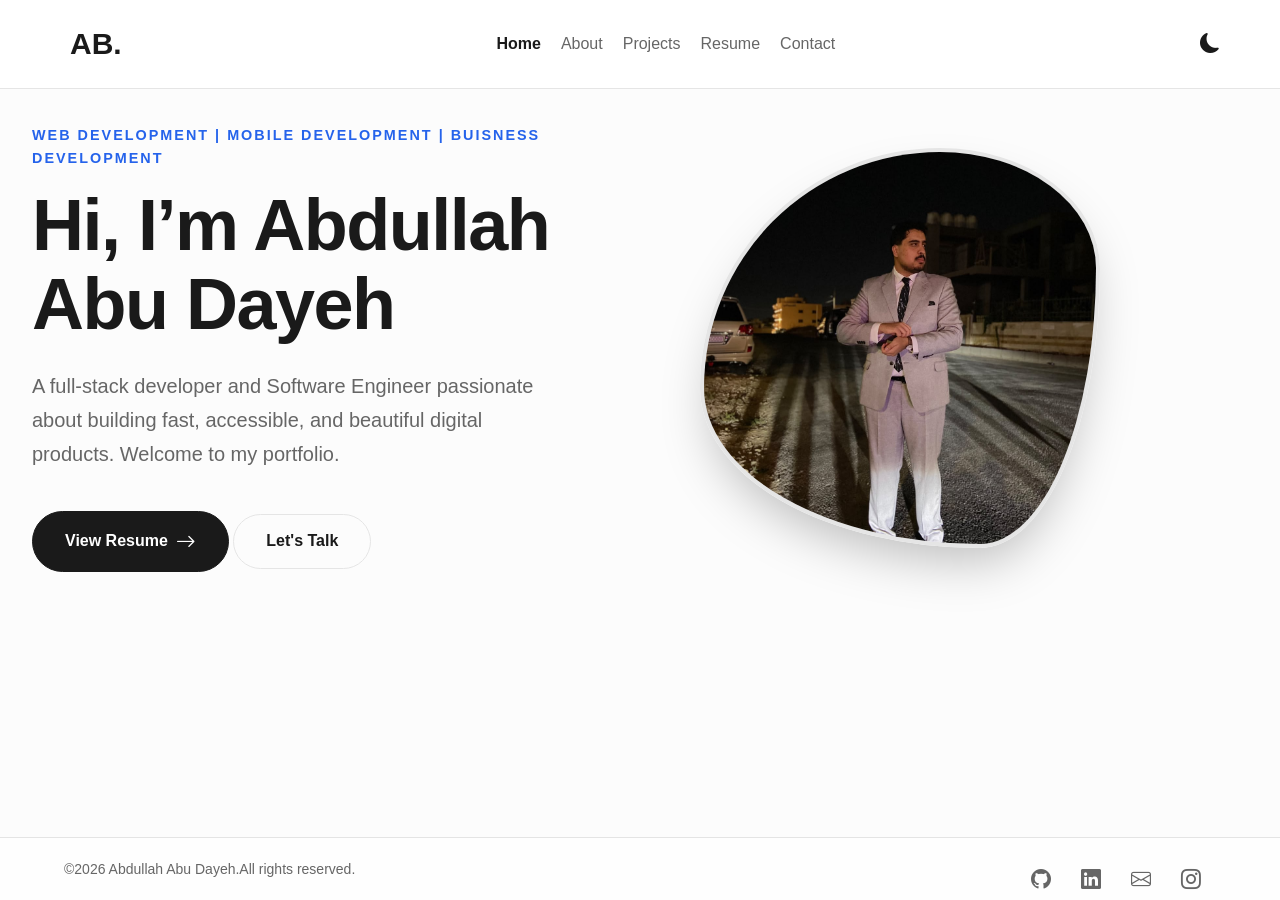
==== index.html @ 45b80020 "portfolio committing" ====
<!DOCTYPE html>
<html lang="en">
<head>
    <meta charset="UTF-8">
    <meta name="viewport" content="width=device-width, initial-scale=1.0">
    <title>Abdullah Abu Dayeh</title>

    <link rel="stylesheet" href="assets/css/style.css">
    <link rel="stylesheet" href="https://cdn.jsdelivr.net/npm/bootstrap-icons@1.13.1/font/bootstrap-icons.min.css">
</head>
<body>

    <header class="site-header">
        <a href="index.html" class="logo">AB.</a>
        <nav>
            <ul class="header-nav">
                <li><a href="index.html" class="active">Home</a></li>
                <li><a href="about.html">About</a></li>
                <li><a href="projects.html">Projects</a></li>
                <li><a href="resume.html">Resume</a></li>
                <li><a href="contact.html">Contact</a></li>
            </ul>

        </nav>

            <div class="header-actions">

        <button class="theme-toggle" aria-label="Toggle theme">
            <i class="bi bi-moon-fill"></i>
        </button>

        <button class="mobile-toggle" aria-label="Open menu">
            <i class="bi bi-list"></i>
        </button>

    </div>

    </header>

    <main class="page-main">
        <section class="hero">
                <div class="hero-content">
                    <span class="hero-subtitle">Web Development | Mobile Development | buisness Development</span>
                    <h1 class="hero-title">Hi, I’m Abdullah Abu Dayeh</h1>
                    <p class="hero-desc">A full-stack developer and Software Engineer passionate about building fast, accessible, and beautiful digital products. Welcome to my portfolio.</p>
                    
                    <div class="hero-actions">
                        <a href="resume.html" class="btn-primary">
                            View Resume
                            <i class="bi bi-arrow-right"></i>
                        </a>
                        
                        <a href="contact.html" class="btn-secondary">Let's Talk</a>
                    </div>
                </div>

                <div class="hero-image-wrapper">
                <img src="assets/images/abdullah.jpeg" alt="Abdullah Abudayeh Profile" class="hero-image" />
                </div>
                    
        </section>

    </main>
    

    <footer class="site-footer">

        <p>
            &copy;2026 Abdullah Abu Dayeh.All rights reserved.
        </p>

        <section class="footer-contact">
            <div class="footer-item">
                <a href=""><i class="bi bi-github"></i></a>
                
            </div>
            <div class="footer-item">
                <a href=""><i class="bi bi-linkedin"></i></a>
                
            </div>
            <div class="footer-item">
                <a href=""><i class="bi bi-envelope"></i></a>
                
            </div>
            <div class="footer-item">
                <a href=""><i class="bi bi-instagram"></i></a>
                
            </div>
        </section>
    </footer>

    

</body>
</html>
---- assets/css/style.css ----
:root {
    --bg-color: #fcfcfc;
    --text-main: #1a1a1a;
    --text-muted: #666666;
    --accent: #2563eb;
    --nav-bg: rgba(255,255,255,0.85);
    --nav-border:rgba(0,0,0,0.1);
    --card-bg: #fff;
    --btn-bg: #1a1a1a;
    --btn-text: #fff;
    --btn-hover: #333;
    --btn-sec-bg: transparent;
    --btn-sec-text: #1a1a1a;
    --btn-sec-border:#e5e5e5;
    --btn-sec-hover: #f5f5f5;

}

* {
    box-sizing: border-box;
    margin: 0;
    padding: 0;
}

body {
font-family:'Segoe UI', Tahoma, Geneva, Verdana, sans-serif;
background-color: var(--bg-color);
color: var(--text-main);
line-height: 1.6;
min-height: 100vh;
display: flex;
flex-direction: column;
}

main {
    flex: 1;
    width: 100%;
    padding: 60px 5%;
    animation: fadeUp 1s cubic-bezier(0.16, 1, 0.3, 1) forwards;
    opacity: 0;
    transform: translateY(30px);
}

::selection {
    background-color: var(--accent);
    color: #fff;
}

.site-header {
    position: sticky;
    top: 0;
    width: 100%;
    z-index: 1000;
    display: flex;
    backdrop-filter: blur(12px);
    -webkit-backdrop-filter: blur(12px);
    flex-direction: row;
    justify-content: space-between;
    align-items: center;
    background: var(--nav-bg);
    border-bottom: 1px solid var(--nav-border);
    
}

.site-header .logo{
    text-decoration: none;
    color: var(--text-main);
    font-size: 30px;
    padding: 20px;
    margin-left: 50px;
    font-weight: 600;
}

.header-actions {
    display: flex;
    align-items: center;
    gap: 0.5rem;
    margin-right: 50px;
}

.theme-toggle,
.mobile-toggle {
    border: none;
    background: transparent;
    color: var(--text-main);
    cursor: pointer;

    width: 40px;
    height: 40px;

    border-radius: 50%;

    display: flex;
    justify-content: center;
    align-items: center;

    transition: all 0.3s ease;
}

.theme-toggle:hover,
.mobile-toggle:hover {
    background-color: #e5e5e5;
    transform: scale(1.05);
}

.mobile-toggle {
    display: none;
    font-size: 24px;
}
.header-nav{
    display: flex;
    list-style: none;
    gap: 20px;
}

.header-nav a {
    text-decoration: none;
    color: var(--text-muted);
    transition: all 0.3s ease;
    font-weight: 300;

}
.header-nav a:hover
{
    color: var(--text-main);
}

.header-nav a.active {
    color: var(--text-main);
    font-weight: 600;
}



.site-footer {
    bottom: 0;
    display: flex;
    justify-content: space-between;
    align-items: center;
    
    padding: 20px 5%;
    background-color: var(--nav-bg);
    border-top: 1px solid var(--nav-border);
} 
.site-footer p{
    margin: 0;
    color: var(--text-muted);
    font-size: 14px;
}

.footer-contact {
    display: flex;
    align-items: center;
    gap: 10px;
}

.footer-item {

    width: 40px;
    height: 20px;
    display: flex;
    align-items: center;
    justify-content: center;
    padding: 5px;
    border-radius: 50%;

    
}

.footer-item a{
    width: 100%;
    height: 100%;
    text-decoration: none;
    color: var(--text-muted);
    transition: all 0.3s ease;
}
.footer-item a i{
    display: inline-block;
    width: 100px;
    height: 100%;
    text-decoration: none;
    color: var(--text-muted);
    transition: all 0.5s ease;
} 

.footer-item a i:hover {
    transform: translateY(-3px);
    color: #000;
}

.bi {
    font-size: 20px;
}


 /* home */

.hero {
  max-width: 1200px;
  padding: 1.2rem 2rem;
  width: 100%;
  display: flex;
  align-items: center;
  justify-content: space-between;
  gap: 4rem;
  text-align: left;
}
.hero-content {
  flex: 1;
  max-width: 800px;
}
.hero-image-wrapper {
  flex: 1;
  display: flex;
  justify-content: center;
  align-items: center;
  position: relative;
}

.hero-subtitle { 
    font-size: 0.9rem;
    font-weight: 700;
    color: var(--accent);
    margin-bottom: 1rem;
    letter-spacing: 2px;
    text-transform: uppercase;
    display: block;
}
.hero-title {
  font-size: 4.5rem;
  font-weight: 700;
  line-height: 1.1;
  margin-bottom: 1.5rem;
  letter-spacing: -1.5px;
  color: var(--text-main);
}

.hero-desc {
    font-size: 1.25rem;
    color: var(--text-muted);
    max-width: 650px;
    margin-bottom: 2.5rem;
    line-height: 1.7;
}

.hero-image-wrapper {
    flex: 1;
    display: flex;
    justify-content: center;
    align-items: center;
    position: relative;
}

.hero-image {
    width: 100%;
    max-width: 400px;
    height: 400px;
    object-fit: cover;
    border-radius: 60% 40% 30% 70% / 60% 30% 70% 40%;
        box-shadow: 0 25px 50px -12px rgba(0, 0, 0, 0.25);
        border: 4px solid var(--btn-sec-border);
        animation: blob-morph 12s ease-in-out infinite;
        transition:
            transform 0.4s ease,
            border-color 0.4s ease;
}

.hero-image:hover {
  transform: translateY(-10px) scale(1.02);
  border-color: var(--accent);
}

@keyframes blob-morph {
  0%,
  100% {
    border-radius: 60% 40% 30% 70% / 60% 30% 70% 40%;
  }
  33% {
    border-radius: 30% 60% 70% 40% / 50% 60% 30% 60%;
  }
  66% {
    border-radius: 73% 27% 41% 59% / 40% 58% 42% 50%;
  }
}

/* about  */

.about-grid {
    display: flex;
    gap: 4rem;
    align-items: flex-start;
}

.about-image-col {
    flex: 0 0 35%;
    position: sticky;
    top: 8rem;
}

.about-text-col {
    flex: 1;
}

.image-stack {
    position: relative;
    width: 100%;
    aspect-ratio: 3/4;

}

.stack-img {
  width: 100%;
  height: 100%;
  object-fit: cover;
  border-radius: 20px;
  box-shadow: 0 10px 30px rgba(0, 0, 0, 0.1);
  border: 4px solid var(--btn-sec-border);
  transition: transform 0.3s ease;
}

.stack-img:hover {
    transform: scale(1.02);
}

.experience-list {
    display: flex;
    flex-direction: column;
    gap: 1.5rem;
    margin-top: 1rem;
    margin-bottom: 2rem;
}

.exp-item {
    display: flex;
    gap: 1.5rem;
    padding: 1.5rem;
    background-color: var(--nav-bg);
    border: 1px solid var(--nav-border);
    border-radius: 14px;
    transition: transform 0.3s ease, box-shadow 0.3s ease;
}

.exp-item:hover {
    transform: translateY(-3px);
    box-shadow: 0 5px 15px rgba(0, 0, 0, 0.1);
    border-color: var(--nav-border);

}

.exp-year {
    font-weight: 700;
    color: var(--accent);
    font-size: 0.9rem;
    white-space: nowrap;
}
.exp-details h3 {
    font-size: 1.2rem;
    font-weight: 600;
    margin-top: 0.2rem;
    margin-top: -0.3rem;
    color: var(--text-main);
}

.exp-details p{
    color: var(--text-muted);
    font-size: 0.95rem;
}

/* projects */
.page-main { 
    width: 100%; 
    padding: 1rem 0;
}

.page-title {
    font-size: 3.5rem;
        font-weight: 800;
        margin-bottom: 3rem;
        letter-spacing: -1px;
}

.section-heading {
    font-size: 1.8rem;
    font-weight: 700;
    margin-bottom: 1rem;
    position: relative;
    display: inline-block;
}

.section-heading.mt-2 {
  margin-top: 2rem;
}

.section-text{
    max-width: 600;
    margin: 0 auto 2.5rem;
    color: var(--text-muted);
}

.page-container {
    width: 100%;
    max-width: 1200px;
    margin: 0 auto;
    padding: 35px 20px;
    
}



.projects-grid {
    display: grid;
    grid-template-columns: repeat(3, minmax(0, 1fr));
    gap: 2rem;
    width: 100%;
}

.project-card {
    background-color: var(--card-bg);
    border: 1px solid var(--nav-border);
    border-radius: 20px;
    overflow: hidden;
    box-shadow: 0 4px 6px var(--bg-color);
    display: flex;
    flex-direction: column;
    transition: transform 0.4s ease;
}

.project-card:hover {
    transform: translateY(-8px);
    box-shadow: 0 15px 35px rgba(0, 0, 0, 0.1);
    border-color: var(--accent);
}

.project-img-wrapper {
    position: relative;

    width: 100%;
    aspect-ratio: 16 / 10;

    overflow: hidden;
}


.project-img {
    width: 100%;
    height: 100%;
    object-fit: cover;
    transition: transform 0.6s ease;
}

.project-img-wrapper:hover .project-img {
    transform: scale(1.05);
}

.project-overlay {
    position: absolute;
    inset: 0;

    display: flex;
    align-items: center;
    justify-content: center;

    background: rgba(0, 0, 0, 0.65);

    opacity: 0;
    transition: opacity 0.3s ease;
}

.overlay-btn {
    background-color: var(--bg-color);
    color: var(--text-main);
    padding: 12px 18px;

    border-radius: 30px;
    font-weight: 600;
    
    display: flex;
    align-items: center;
    gap: 8px;

    text-decoration: none;

    transform: translateY(20px);
    transition: transform 0.3s ease , background-color 0.3s ease, color 0.3s ease;
}

.project-card:hover .project-overlay {
    opacity: 1;
    
}

.project-img-wrapper:hover .overlay-btn {
    transform: translateY(0);
}

.overlay-btn:hover {
    background-color: var(--accent);
    color: var(--btn-sec-hover);
}
.project-info{
    padding: 1.5rem;

    display: flex;
    flex-direction: column;

    flex: 1;
}

.project-title {
    font-size: 1.4rem;
    font-weight: 700;

    margin-bottom: 0.8rem;

    color: var(--text-main);

    line-height: 1.3;
}

.project-desc {
    font-size: 1rem;
    color: var(--text-muted);

    margin-bottom: 1.5rem;

    line-height: 1.6;
    min-height: 128px;
    flex: 1;
}

.project-tags {
    display: flex;
    flex-wrap: wrap;
    gap: 0.5rem;

    margin-top: auto;
}

.tag {
    background: var(--btn-sec-border);

    border: 1px solid var(--btn-sec-border);
    padding: 0.25rem 0.75rem;
    border-radius: 20px;

    font-size: 0.8rem;
    font-weight: 500;

    color: var(--text-main);
}

/* resume */

.resume-actions {
    margin-bottom: 3rem;
}

.btn-primary,
.btn-secondary {
  display: inline-flex;
  align-items: center;
  gap: 0.5rem;
  cursor: pointer;
  padding: 0.85rem 2rem;
  border-radius: 50px;
  text-decoration: none;
  font-weight: 600;
  font-size: 1rem;
  transition: all 0.3s ease;
}

.btn-primary {
  background-color: var(--btn-bg);
  color: var(--btn-text);
  border: 1px solid var(--btn-bg);
}

.btn-primary:hover {
    background-color: var(--btn-hover);
    border-color: var(--btn-hover);
    transform:  translateY(-2px);
    box-shadow: 0 10px 20px rgba(0, 0, 0, 0.1);
}

.btn-primary i{
    transition: transform 0.3s ease;
    

}

.btn-primary:hover i {
    transform: translateX(5px);
}

.btn-secondary {
    background-color: var(--btn-sec-bg);
    color: var(--btn-sec-text);
    border: 1px solid var(--btn-sec-border);
}

.btn-secondary:hover {
    background-color: var(--btn-sec-hover);
    border-color: var(--text-muted);
    transform: translateY(-2px);
}

/* contact */

.contact-page .page-title {
    margin-bottom: 0;
}

.contact-page .section-text {
  margin-bottom: 3rem;
}

.contact-grid {
    display: grid;
    grid-template-columns: 1fr 1fr;
    gap: 4rem;
    align-items: flex-start;
}

.contact-info {
    display: flex;
    flex-direction: column;
}

.info-items {
    display: flex;
    flex-direction: column;
    gap: 1.5rem;
}

.info-item{
    display: flex;
    align-items: center;
    gap: 1rem;

    padding: 1.5rem;
    
    background: var(--nav-bg);
    border: 1px solid var(--nav-border);
    border-radius: 16px;

    text-decoration: none;
    color: inherit;
    transition: transform 0.3s ease, box-shadow 0.3s ease, border-color 0.3s ease;
}
.text-link-card.info-item:hover {
    transform: translateY(-5px);
    box-shadow: 0 15px 35px rgba(0, 0, 0, 0.1);
    border-color: var(--accent);
}

.info-icon {
    height: 55px;
    width: 55px;
    border-radius: 50%;
    background-color: var(--btn-sec-border);
    display: flex;
    justify-content: center;
    align-items: center;
    color: var(--accent);
    flex-shrink: 0;
    transition: background 0.3s ease, color 0.3s ease;
}

.text-link-card.info-item:hover .info-icon{
    background: var(--accent);
    color: #fff;
}

.info-details h3 {
    font-size: 1.1rem;
    font-weight: 600;
    margin-bottom: 0.2rem;
    color: var(--text-main);
}



.info-details p {
    color: var(--text-muted);
    font-size: 1rem
}

.contact-card {
    background: var(--card-bg);
    border: 1px solid var(--nav-border);
    border-radius: 20px;
    padding: 2.5rem;
    box-shadow: 0 10px 30px rgba(0, 0, 0, 0.05);
    text-align: left;
}

.form-group
{
    margin-bottom: 1.5rem;

}

.form-group label {
    display: block;
    margin: 0.5rem;
    font-weight: 600;
    color: var(--text-main);
}

.form-control {
    width: 100%;
    padding: 1rem;
    border-radius: 13px;
    border: 1px solid var(--nav-border);
    background-color: var(--bg-color);
    color: var(--text-main);
    font-family: inherit;
    font-size: 1rem;
    transition : border-color 0.3s ease, box-shadow 0.3s ease
}

.form-control:focus {
    outline: none;
    border-color: var(--accent);
    box-shadow: 0 0 0 3px rgba(37, 100, 235, 0.1);
}

.w-100 {
    width: 100%;
    justify-content: center;
}

.form-status {
  margin-top: 1rem;
  text-align: center;
  font-size: 0.95rem;
  font-weight: 500;
}

.form-status.success {
     color: #10b981;
}

.form-status.error {
     color: #ef4444;
}



/* Animations */

@keyframes fadeUp {
    to {
        opacity: 1;
        transform: translateY(0);
    }
}

@media (max-width: 992px) {
    .hero {
        flex-direction: column-reverse;
        text-align: center;
        gap: 3rem;
        padding-block: 4rem;
    }

    .hero-content {
    display: flex;
    flex-direction: column;
    align-items: center;
  }
  .hero-actions {
    align-items: center;
  }
  .contact-grid {
    grid-template-columns: 1fr;
    gap: 2.5rem;
  }
}

@media (max-width: 768px) {
  .site-header {
    padding: 0 20px;
}

.site-header .logo {
    padding: 15px 0;
    margin-left: 0;
}

.header-actions {
    margin-right: 0;
}

.header-nav {
    position: fixed;
    top: 0;
    left: 0;

    width: 100%;
    height: 100vh;

    background: var(--bg-color);

    display: flex;
    flex-direction: column;
    justify-content: center;
    align-items: center;

    gap: 2rem;

    opacity: 0;
    visibility: hidden;
    pointer-events: none;

    transition: opacity 0.3s ease,
                visibility 0.3s ease;

    z-index: 900;
}

.header-nav.active {
    opacity: 1;
    visibility: visible;
    pointer-events: auto;
}

.header-nav a {
    font-size: 2rem;
    font-weight: 600;
}

.mobile-toggle {
    display: flex;
    position: relative;
    z-index: 1001;
}
.theme-toggle {
        display: flex;
    }

  .hero-title {
    font-size: 3rem;
  }
  .hero-desc {
    font-size: 1.1rem;
  }
  .hero-actions {
    flex-direction: column;
    align-items: center;
  }
  .hero-image {
    max-width: 250px;
    height: 250px;
  }
  footer {
    flex-direction: column-reverse;
    gap: 1.5rem;
    text-align: center;
  }
  .about-grid {
    flex-direction: column;
    gap: 2rem;
  }
  .about-image-col {
    position: static;
    max-width: 400px;
    margin: 0 auto;
  }
  .exp-item {
    flex-direction: column;
    gap: 0.5rem;
  }
  .projects-grid {
    grid-template-columns: 1fr;
    gap: 1.5rem;
  }
}
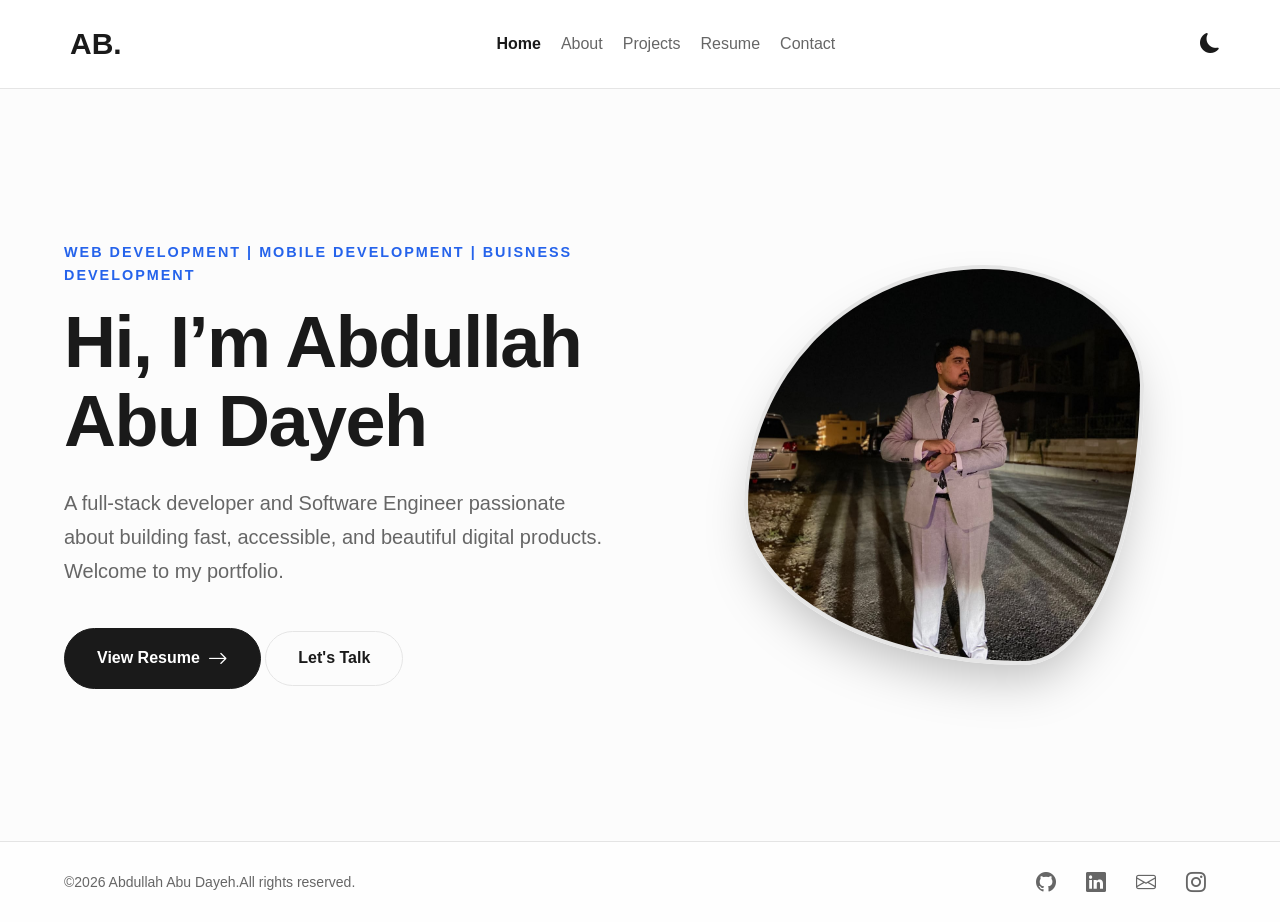
==== commit 8d286275: "fix responsive" ====
--- a/index.html
+++ b/index.html
@@ -71,25 +71,25 @@
 
         <section class="footer-contact">
             <div class="footer-item">
-                <a href=""><i class="bi bi-github"></i></a>
+                <a href="https://github.com/abdullahabodayya-jpg" target="_blank"><i class="bi bi-github"></i></a>
                 
             </div>
             <div class="footer-item">
-                <a href=""><i class="bi bi-linkedin"></i></a>
+                <a href="https://www.linkedin.com/in/abdullah-abudayyeh-10257b397/" target="_blank"><i class="bi bi-linkedin"></i></a>
                 
             </div>
             <div class="footer-item">
-                <a href=""><i class="bi bi-envelope"></i></a>
+                <a href="mailto:abdullah.abodayya@gmail.com"><i class="bi bi-envelope"></i></a>
                 
             </div>
             <div class="footer-item">
-                <a href=""><i class="bi bi-instagram"></i></a>
+                <a href="https://www.instagram.com/abood_abudayeh_55?stkn=NW1vM2l0cWxyYWV3&utm_source=qr" target="_blank"><i class="bi bi-instagram"></i></a>
                 
             </div>
         </section>
     </footer>
 
     
-
+    <script src="assets/js/script.js"></script>
 </body>
 </html>
--- a/assets/css/style.css
+++ b/assets/css/style.css
@@ -35,12 +35,13 @@
 main {
     flex: 1;
     width: 100%;
-    padding: 60px 5%;
+
+    padding: 60px 0;
+
     animation: fadeUp 1s cubic-bezier(0.16, 1, 0.3, 1) forwards;
     opacity: 0;
     transform: translateY(30px);
 }
-
 ::selection {
     background-color: var(--accent);
     color: #fff;
@@ -133,12 +134,14 @@
 
 
 .site-footer {
-    bottom: 0;
+    width: 100%;
+
     display: flex;
     justify-content: space-between;
     align-items: center;
-    
+
     padding: 20px 5%;
+
     background-color: var(--nav-bg);
     border-top: 1px solid var(--nav-border);
 } 
@@ -155,33 +158,40 @@
 }
 
 .footer-item {
-
     width: 40px;
-    height: 20px;
+    height: 40px;
+
     display: flex;
     align-items: center;
     justify-content: center;
+
     padding: 5px;
     border-radius: 50%;
-
-    
-}
-
-.footer-item a{
+}
+
+.footer-item a {
     width: 100%;
     height: 100%;
+
+    display: flex;
+    align-items: center;
+    justify-content: center;
+
     text-decoration: none;
     color: var(--text-muted);
+
     transition: all 0.3s ease;
 }
-.footer-item a i{
-    display: inline-block;
-    width: 100px;
-    height: 100%;
-    text-decoration: none;
-    color: var(--text-muted);
+
+.footer-item a i {
+    display: block;
+    width: auto;
+    height: auto;
+
+    color: inherit;
+
     transition: all 0.5s ease;
-} 
+}
 
 .footer-item a i:hover {
     transform: translateY(-3px);
@@ -196,14 +206,20 @@
  /* home */
 
 .hero {
-  max-width: 1200px;
-  padding: 1.2rem 2rem;
-  width: 100%;
-  display: flex;
-  align-items: center;
-  justify-content: space-between;
-  gap: 4rem;
-  text-align: left;
+    width: min(1200px, 90%);
+    margin: 0 auto;
+
+    min-height: calc(100vh - 180px);
+
+    padding: 1.2rem 0;
+
+    display: flex;
+    align-items: center;
+    justify-content: space-between;
+
+    gap: 4rem;
+
+    text-align: left;
 }
 .hero-content {
   flex: 1;
@@ -367,8 +383,8 @@
 }
 
 /* projects */
-.page-main { 
-    width: 100%; 
+.page-main {
+    width: 100%;
     padding: 1rem 0;
 }
 
@@ -392,17 +408,15 @@
 }
 
 .section-text{
-    max-width: 600;
-    margin: 0 auto 2.5rem;
+    max-width: 600px;
+    margin: 0 0 2.5rem;
     color: var(--text-muted);
 }
 
 .page-container {
-    width: 100%;
-    max-width: 1200px;
+    width: min(1200px, 90%);
     margin: 0 auto;
-    padding: 35px 20px;
-    
+    padding: 35px 0;
 }
 
 
@@ -875,4 +889,4 @@
     grid-template-columns: 1fr;
     gap: 1.5rem;
   }
-}
+}
